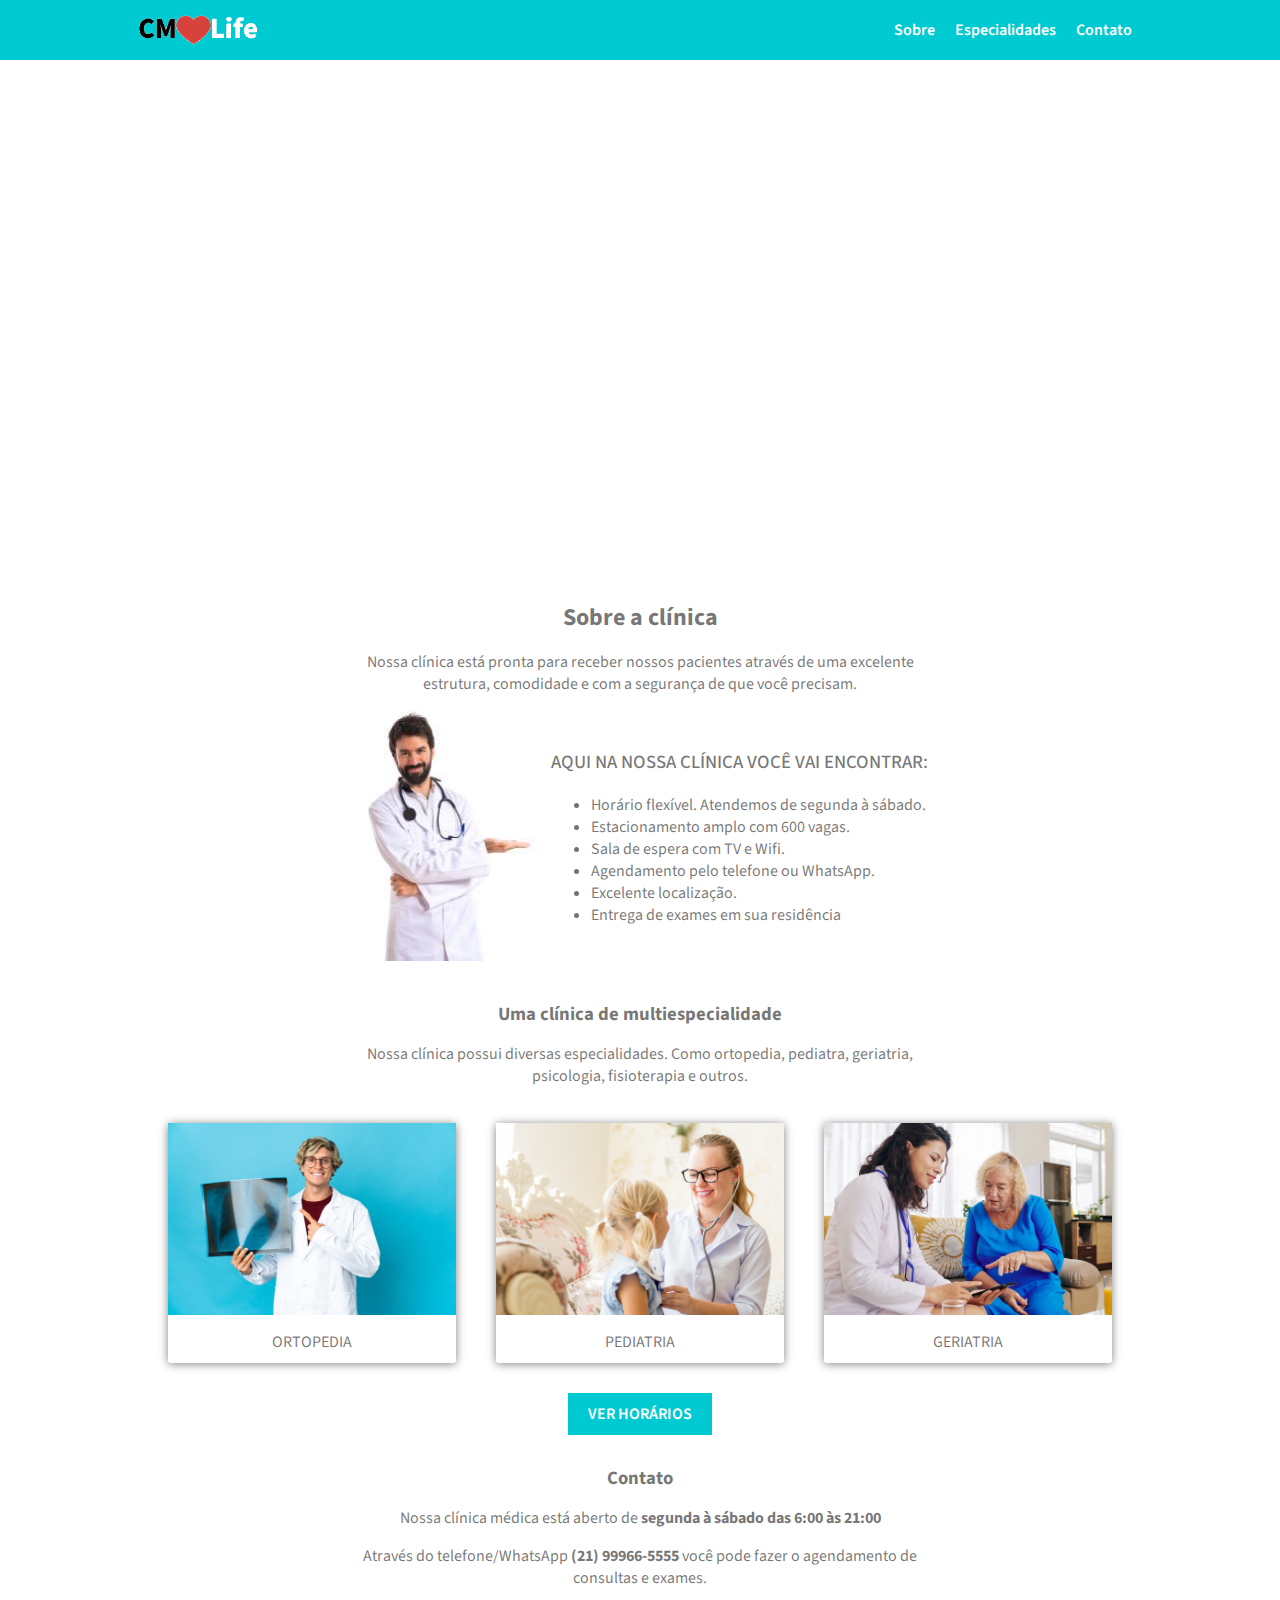
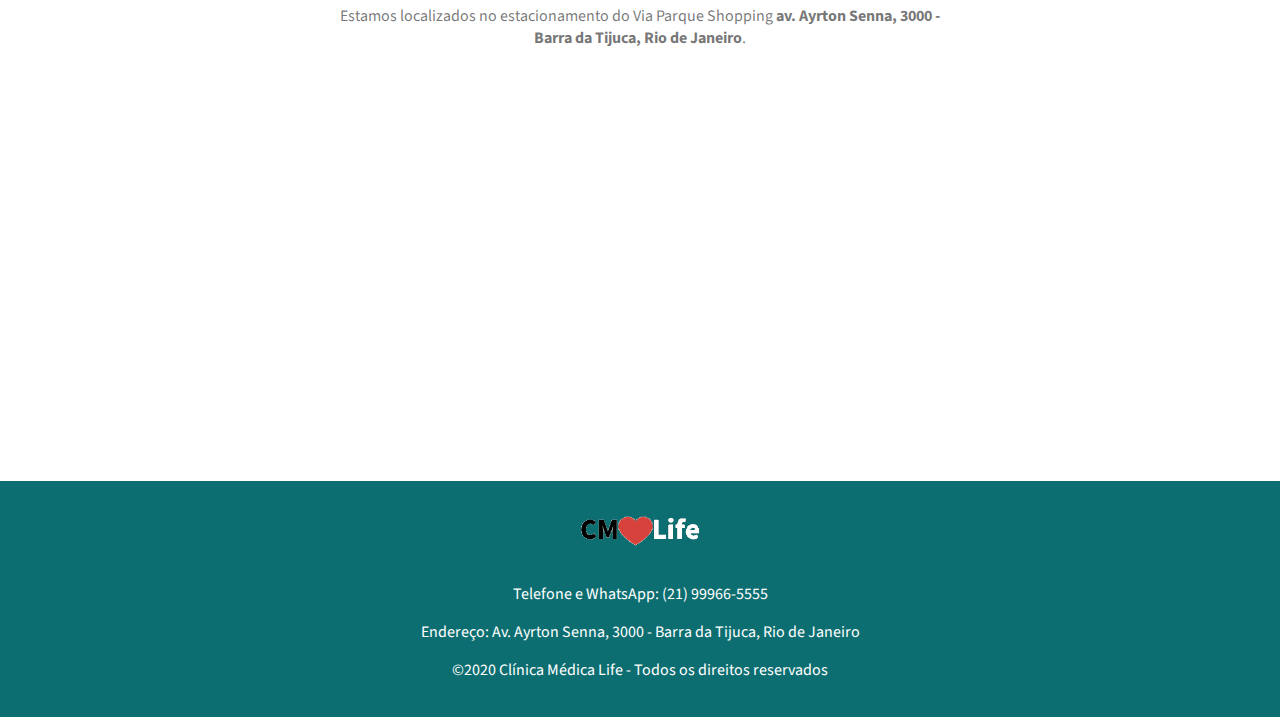
==== index.html @ f5372db8 "commit inicial" ====
<!DOCTYPE html>
<html>
<head>
  <meta charset="UTF-8">
  <meta name="viewport" content="width=device-width, initial-scale=1.0">
  <link rel="stylesheet" href="estilo.css">
  <link href="https://fonts.googleapis.com/css2?family=Source+Sans+Pro:ital,wght@0,200;0,300;0,400;0,600;0,700;0,900;1,200;1,300;1,400;1,600;1,700;1,900&display=swap" rel="stylesheet">
  <title>CMLife - Home</title>
</head>
<body>
  <header class="topo">
    <div class="container">
      <div class="topo-titulo">
        <a href="index.html">
          <img class="topo-logo" src="assets/logo.png" alt="Clínica Médica" title="Clínica Médica Life">
        </a>
      </div>

      <nav class="topo-links">
        <a href="#sobre">Sobre</a>
        <a href="especialidades.html" target="_blank">Especialidades</a>
        <a href="#contato">Contato</a>

      </nav>
    </div>
  </header>

  <main>
    <section class="box-visao-geral">
      <div class="box-visao-geral-titulo container">
        <h1>Clínica Médica Life<br> Aqui a gente cuida de você</h1>
      </div>
    </section>

    <section id="sobre" class="secao-sobre container">
      <div class="container-conteudo">
        <h2>Sobre a clínica</h2>
        <p>Nossa clínica está pronta para receber nossos pacientes através de uma excelente estrutura, comodidade e com a segurança de que você precisam.</p>
      </div>

      <div class="box-sobre">
        <img src="assets/medico.jpg" alt="Imagem de um médico" title="Imagem de um médico">

        <div>
          <h3>Aqui na nossa clínica você vai encontrar:</h3>
          <ul>
            <li>Horário flexível. Atendemos de segunda à sábado.</li>
            <li>Estacionamento amplo com 600 vagas.</li>
            <li>Sala de espera com TV e Wifi.</li>
            <li>Agendamento pelo telefone ou WhatsApp.</li>
            <li>Excelente localização.</li>
            <li>Entrega de exames em sua residência</li>
          </ul>
        </div>
      </div>
    </section>

    <section id="especialidades" class="secao-especialidades container">
      <div class="container-conteudo">
        <h3>Uma clínica de multiespecialidade</h3>
        <p>Nossa clínica possui diversas especialidades. Como ortopedia, pediatra, geriatria, psicologia, fisioterapia e outros.</p>
      </div>

      <div class="box-especialidades">
        <figure class="box-especialidade">
          <img src="assets/ortopedia1.png" alt="Imagem de um ortopedista" title="Imagem de um ortopedista">
          <figcaption>Ortopedia</figcaption>
        </figure>

        <figure class="box-especialidade">
          <img src="assets/pediatra.png" alt="Imagem de uma pediatra" title="Imagem de uma pediatra">
          <figcaption>Pediatria</figcaption>
        </figure>

        <figure class="box-especialidade">
          <img src="assets/geriatra.png" alt="Imagem de uma geriatra" title="Imagem de uma geriatra">
          <figcaption>Geriatria</figcaption>
        </figure>
      </div>

      <div class="box-link-horarios">
        <a class="link-horarios" href="especialidades.html">Ver Horários</a>
      </div>
    </section>

    <section id="contato" class="secao-contato container">
      <div class="container-conteudo">
        <h3>Contato</h3>
        <p>Nossa clínica médica está aberto de <strong>segunda à sábado das 6:00 às 21:00</strong></p>
        <p>Através do telefone/WhatsApp <strong>(21) 99966-5555</strong> você pode fazer o agendamento de consultas e exames.</p>
        <p>Estamos localizados no estacionamento do Via Parque Shopping <strong>av. Ayrton Senna, 3000 - Barra da Tijuca, Rio de Janeiro</strong>.</p>
      </div>

      <div class="container-rota">
        <iframe src="https://www.google.com/maps/embed?pb=!1m14!1m8!1m3!1d14692.471710812997!2d-43.3641911!3d-22.9826906!3m2!1i1024!2i768!4f13.1!3m3!1m2!1s0x0%3A0x539cb07246f0e38d!2sVia%20Parque%20Shopping!5e0!3m2!1spt-BR!2sbr!4v1612707978931!5m2!1spt-BR!2sbr" width="100%" height="350" frameborder="0" style="border:0" allowfullscreen></iframe>
      </div>
    </section>
  </main>

  <footer>
    <div class="container">
      <img class="topo-logo" src="assets/logo.png" alt="Clínica Médica" title="Clínica Médica Life">

      <p>
        Telefone e WhatsApp: (21) 99966-5555
      </p>
      <p>
        Endereço: Av. Ayrton Senna, 3000 - Barra da Tijuca, Rio de Janeiro
      </p>

      <p>
        ©2020 Clínica Médica Life  - Todos os direitos reservados
      </p>
    </div>
  </footer>
</body>
</html>
---- estilo.css ----
/* Estilos Gerais */
* {
    box-sizing: border-box;
  }
  
  body {
    margin: 0;
    padding: 0;
    background-color: #fff;
    font-family: 'Source Sans Pro', sans-serif;
  }
  
  main {
    color: #0000008c;
    margin-bottom: 60px;
  }
  
  .container {
    max-width: 1024px;
    margin: 0 auto;
  }
  
  .container-conteudo {
    max-width: 600px;
    margin: 0 auto;
    text-align: center;
  }
  
  .container-conteudo h2, .container-conteudo h3 {
    margin:0;
  }
  
  /* Início CSS Topo */
  .topo {
    background-color: #00cad1;
    width: 100%;
  }
  .topo .container {
    display: flex;
    align-items: center;
    justify-content: space-between;
    width: 100%;
    min-height: 60px;
    padding: 0 10px;
    margin: 0 auto;
  }
  
  .topo-titulo {
    font-weight: 600;
    font-size: 28px;
    color: #fff;
    display: flex;
    justify-content: center;
    align-items: center;
  }
  .topo-titulo a {
    display: flex;
  }
  
  .topo-logo {
    height: 60px;
  }
  
  .topo-links{
    display: flex;
  }
  
  .topo-links a {
    padding: 10px;
    text-decoration: none;
    color: #fff;
    font-weight: 600;
  }
  
  .topo-links a:hover {
    color: #004b4c;
  }
  
  @media (max-width: 425px) {
    .topo .container { flex-direction: column; }
    .topo-titulo { margin: 10px 0; }
    .topo-links { width: 100%; border-top: 1px solid #009fa5; justify-content: space-around;}
  }
  /* Fim CSS Topo */
  
  
  /* Início CSS Rodapé */
  footer {
    background-color: #0d6e71;
    color: #fff;
    padding: 20px;
  }
  
  footer .container {
    text-align: center;
  }
  /* Fim CSS Rodapé */
  
  
  #sobre,
  #especialidades,
  #contato {
    padding: 40px 20px 0;
  }
  
  .box-visao-geral {
    position: relative;
    background-image: url('../assets/recepcao.png');
    background-repeat: no-repeat;
    background-size: cover;
    width: 100%;
    height: 500px;
  }
  
  .box-visao-geral-titulo{
    height: 100%;
    color: #fff;
    padding: 10px;
    display: flex;
    align-items: center;
  }
  
  .box-visao-geral h1 {
    font-weight: 500;
    text-transform: uppercase;
    font-size: 38px;
    margin: 0;
  }
  
  .box-sobre {
    display: flex;
    justify-content: center;
    align-items: center;
  }
  
  .box-sobre h3 {
    font-weight: 500;
    text-transform: uppercase;
  }
  
  .box-sobre img {
    height: 250px;
  }
  
  .box-especialidades {
    display: flex;
    flex-wrap: wrap;
  }
  
  .box-especialidade{
    border-radius: 3px;
    box-shadow: 0px 1px 10px rgb(0 0 0 / 50%);
    margin: 20px;
    width: calc(100% / 3 - 40px);
  }
  
  .box-especialidade img {
    width: 100%;
  }
  
  .box-especialidade figcaption {
    text-align: center;
    padding: 10px;
    text-transform: uppercase;
  }
  
  .box-link-horarios {
    text-align: center;
    margin-top: 20px;
  }
  
  .link-horarios {
    background-color: #00cad1;
    color: #fff;
    font-weight: 600;
    text-transform: uppercase;
    padding: 10px 20px;
    text-decoration: none;
  }
  
  @media (max-width: 1024px) {
    .box-visao-geral { height: 400px;}
  }
  
  @media (max-width: 768px) {
    .box-visao-geral { height: 300px;}
    .box-sobre img { display: none;}
    .box-especialidades {justify-content: center;}
    .box-especialidade {
      width: calc(100% / 2 - 40px);
    }
  }
  
  @media (max-width: 425px) {
    .box-visao-geral { height: 200px;}
    .box-visao-geral h1 { font-size: 28px;}
    .box-especialidade {
      width: 100%;
    }
  }
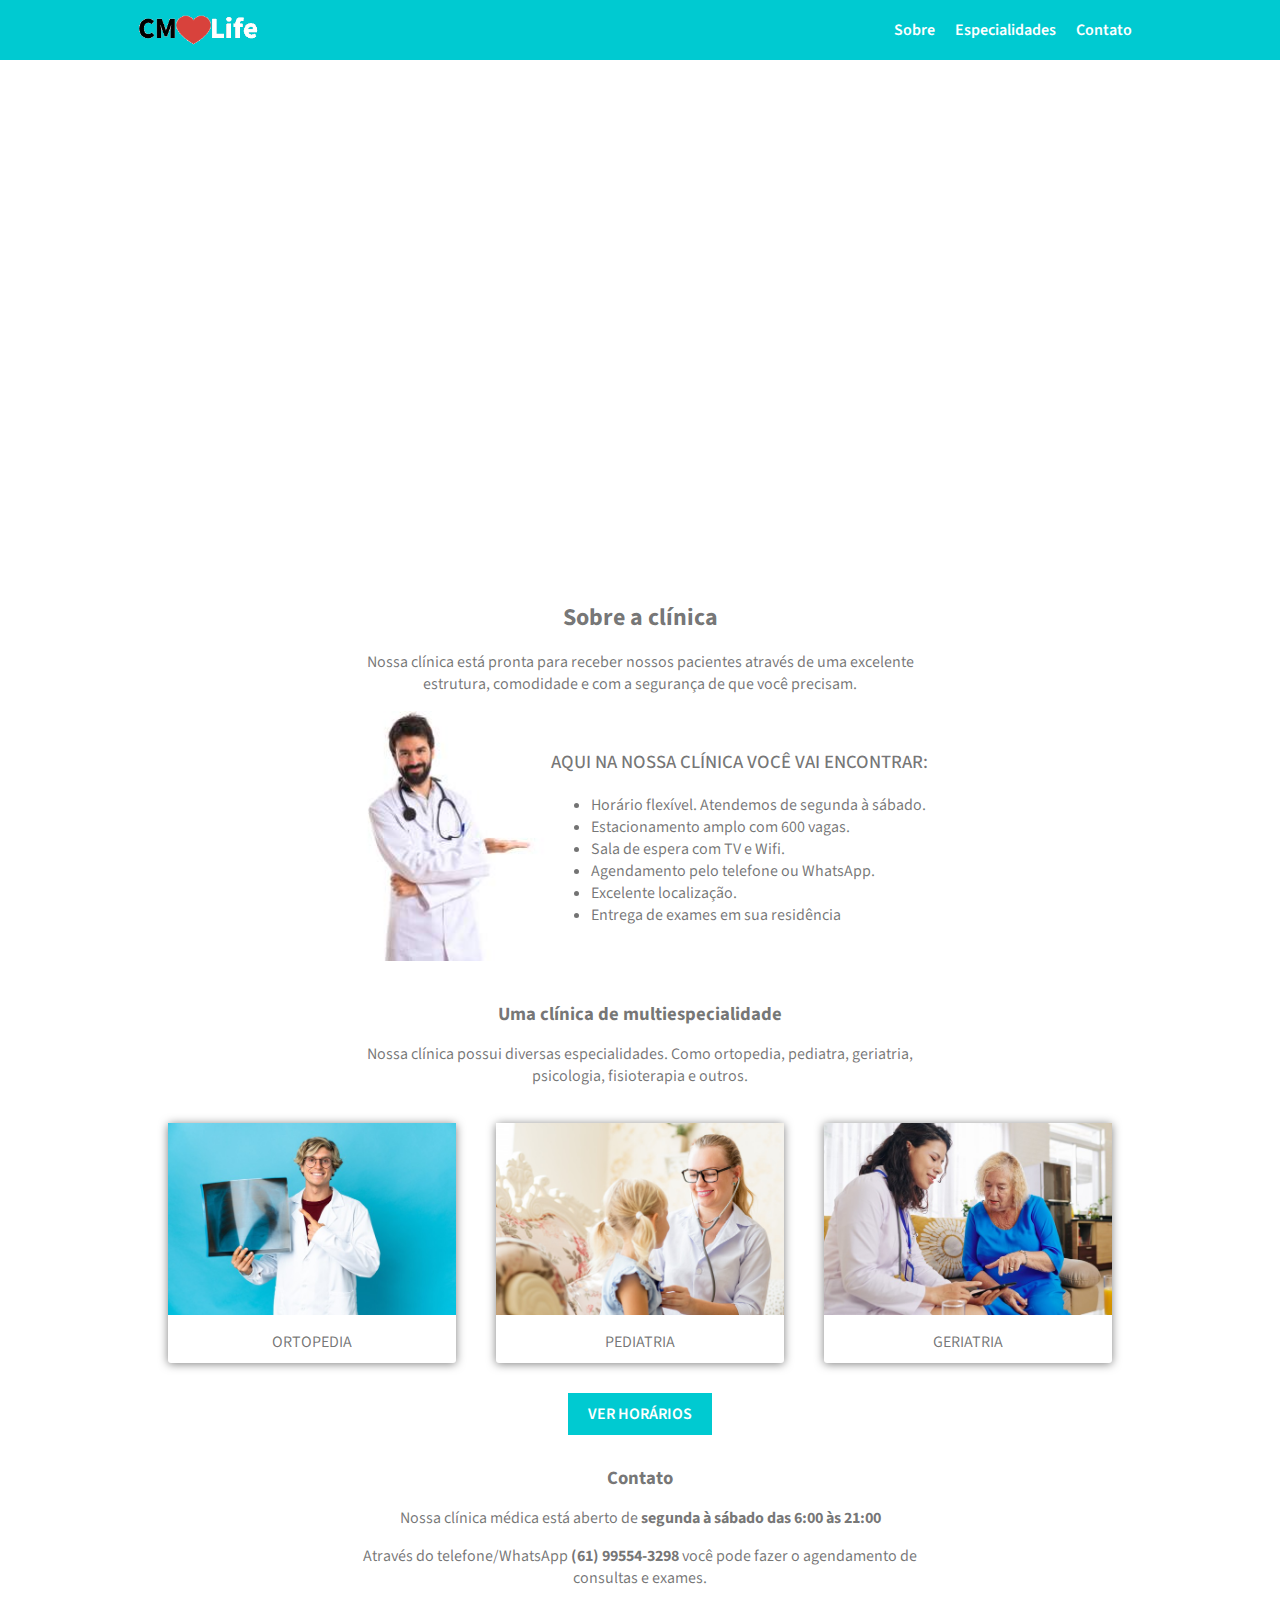
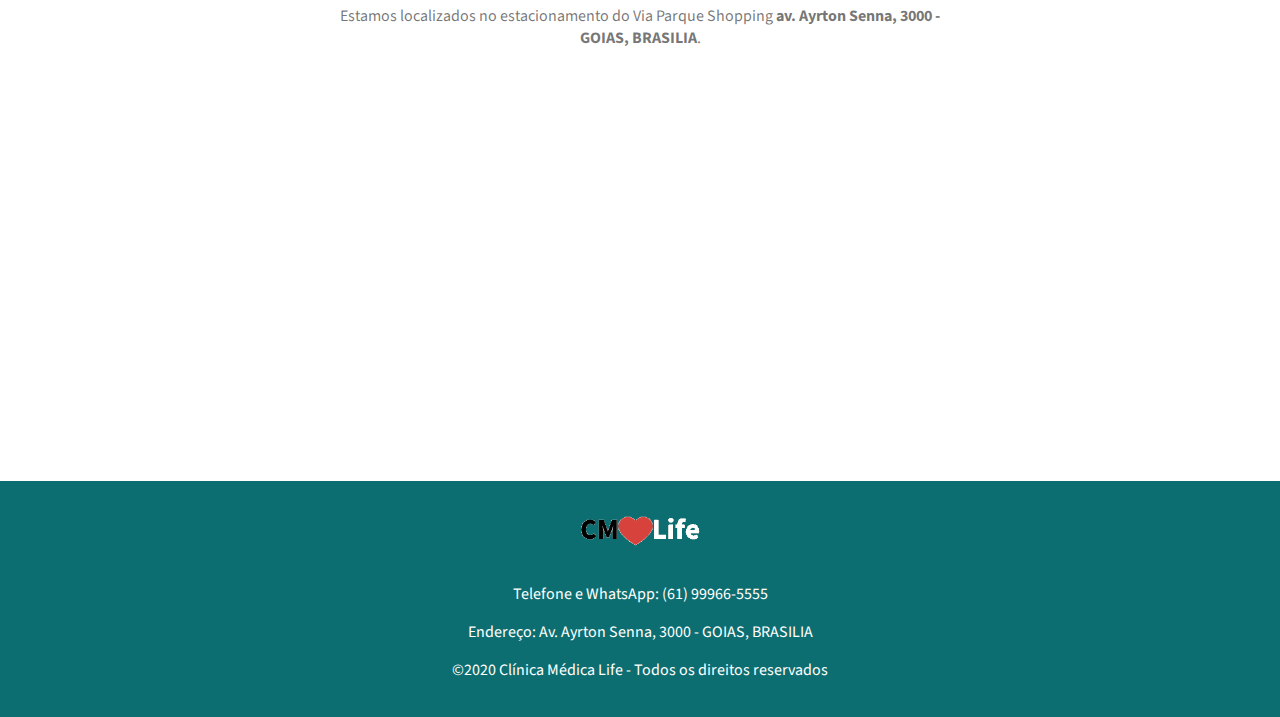
==== commit d1ddef99: "Update index.html" ====
--- a/index.html
+++ b/index.html
@@ -87,8 +87,8 @@
       <div class="container-conteudo">
         <h3>Contato</h3>
         <p>Nossa clínica médica está aberto de <strong>segunda à sábado das 6:00 às 21:00</strong></p>
-        <p>Através do telefone/WhatsApp <strong>(21) 99966-5555</strong> você pode fazer o agendamento de consultas e exames.</p>
-        <p>Estamos localizados no estacionamento do Via Parque Shopping <strong>av. Ayrton Senna, 3000 - Barra da Tijuca, Rio de Janeiro</strong>.</p>
+        <p>Através do telefone/WhatsApp <strong>(61) 99554-3298</strong> você pode fazer o agendamento de consultas e exames.</p>
+        <p>Estamos localizados no estacionamento do Via Parque Shopping <strong>av. Ayrton Senna, 3000 - GOIAS, BRASILIA</strong>.</p>
       </div>
 
       <div class="container-rota">
@@ -102,10 +102,10 @@
       <img class="topo-logo" src="assets/logo.png" alt="Clínica Médica" title="Clínica Médica Life">
 
       <p>
-        Telefone e WhatsApp: (21) 99966-5555
+        Telefone e WhatsApp: (61) 99966-5555
       </p>
       <p>
-        Endereço: Av. Ayrton Senna, 3000 - Barra da Tijuca, Rio de Janeiro
+        Endereço: Av. Ayrton Senna, 3000 - GOIAS, BRASILIA
       </p>
 
       <p>
@@ -114,4 +114,4 @@
     </div>
   </footer>
 </body>
-</html>+</html>
--- a/estilo.css
+++ b/estilo.css
@@ -105,7 +105,7 @@
   
   .box-visao-geral {
     position: relative;
-    background-image: url('../assets/recepcao.png');
+    background-image: url('/assets/recepcao.png');
     background-repeat: no-repeat;
     background-size: cover;
     width: 100%;
@@ -197,4 +197,4 @@
     .box-especialidade {
       width: 100%;
     }
-  }+  }
